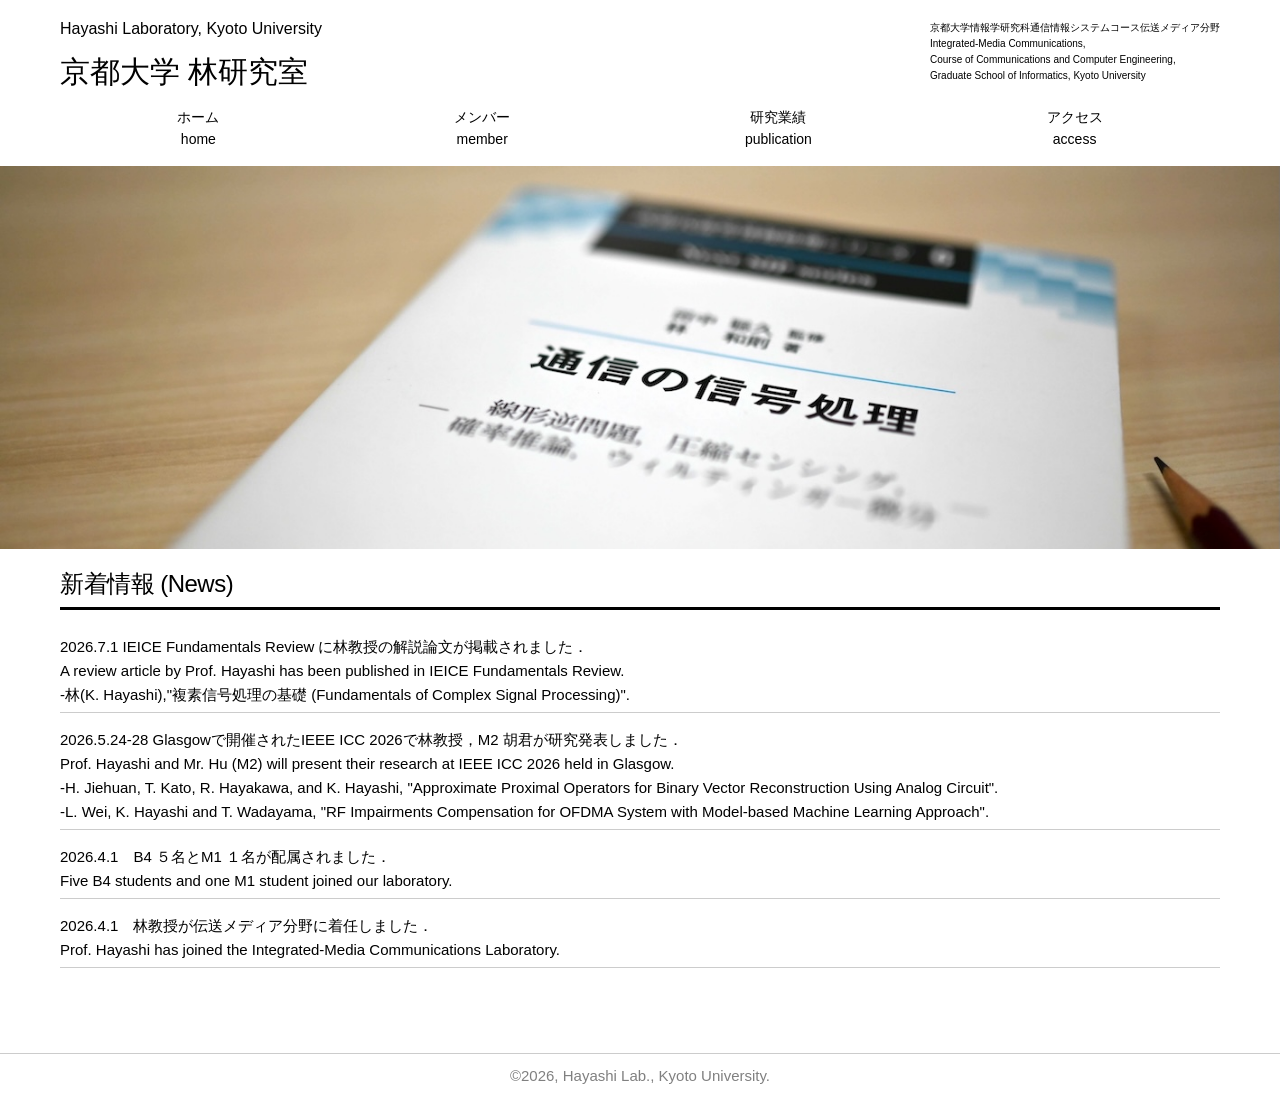
==== index.html @ a976cdf7 "Update index.html" ====
<!doctype html>
<html lang="ja">
  <head>
    <meta charset="UTF-8">
    <meta name="viewport" content="width=device-width, initial-scale=1">
    <title>林研究室</title>
    <link rel="canonical" href="https://popo-design.net/template/">
    <link rel="stylesheet" media="all" href="css/ress.min.css" />
    <link rel="stylesheet" media="all" href="css/style.css" />
    <script src="js/jquery-3.6.0.min.js"></script>
    <script src="js/style.js"></script>
    
	<!-- Favicon -->
    <link rel="icon" type="image/png" href="/img/favicon.png" />
	<link rel="apple-touch-icon" type="image/png" href="/img/favicon_180.png" />
  </head>
  <body>

    <header>    
      <div class="container">
	<div class="row">
	  <div class="col span-12">
	    <div class="head">
	                    <a href="index.html"><font size="3">Hayashi Laboratory, Kyoto University</font><BR>京都大学 林研究室</a>
	      <div class="telbox">京都大学情報学研究科通信情報システムコース伝送メディア分野<br>
		Integrated-Media Communications,<br>
		Course of Communications and Computer Engineering,<br>
		Graduate School of Informatics, Kyoto University</div>
	</div></div></div>
	<div class="row">
	  <div class="col span-12">
	    <nav>
              <div id="open"></div>
              <div id="close"></div>   
              <div id="navi">
		<ul>
		  <li><a href="index.html">ホーム<br>home</a></li>
		  <li><a href="member.html">メンバー<br>member</a></li>
		  <!--     <li><a href="research.html">研究テーマ</a></li> -->
		  <li><a href="publication.html">研究業績<br>publication</a></li>
		  <li><a href="access.html">アクセス<br>access</a></li>
		  <!--     <li><a href="student.html">学生の方へ</a></li> -->
		</ul>
              </div>
            </nav>
	  </div>
        </div>
      </div>
    </header>
    <div class="mainimg">
      <img src="img/mainimg.jpg" alt="メイン画像">
    </div>
    <main>
<div class="container">
<div class="row">
    <div class="col span-12">
    <div class="news">
      <h5>新着情報 (News)</h5>
		<ul>
			<li>2026.7.1 IEICE Fundamentals Review に林教授の解説論文が掲載されました．<BR>
			A review article by Prof. Hayashi has been published in IEICE Fundamentals Review.<BR>
			-林(K. Hayashi),<a href="https://www.jstage.jst.go.jp/article/essfr/20/1/20_24/_article/-char/ja">"複素信号処理の基礎 (Fundamentals of Complex Signal Processing)"</a>.<br></li>
			<li>2026.5.24-28 Glasgowで開催されたIEEE ICC 2026で林教授，M2 胡君が研究発表しました．<BR>
			Prof. Hayashi and Mr. Hu (M2) will present their research at IEEE ICC 2026 held in Glasgow.<BR>
			-H. Jiehuan, T. Kato, R. Hayakawa, and K. Hayashi, "Approximate Proximal Operators for Binary Vector Reconstruction Using Analog Circuit".<BR>
			-L. Wei, K. Hayashi and T. Wadayama, "RF Impairments Compensation for OFDMA System with Model-based Machine Learning Approach".</li>
			<li>2026.4.1　B4 ５名とM1 １名が配属されました．<BR>
			  Five B4 students and one M1 student joined our laboratory.</li>
			<li>2026.4.1　林教授が伝送メディア分野に着任しました．<BR>
			  Prof. Hayashi has joined the Integrated-Media Communications Laboratory.</li>
		</ul>	
		</div>
    </div>
    </div>    
        </div>
    </main>
<!--
    <footer>
      <div class="container">
<div class="row">
  <div class="col span-4">

    <h5>フッター１</h5>
        <p>ここにSNSやテキストなどが入ります。SNSやテキストなどが入ります。</p>
    </div>
    <div class="col span-4">
        <h5>フッター２</h5>
        <p>ここにSNSやテキストなどが入ります。SNSやテキストなどが入ります。</p>
    </div>
    <div class="col span-4">
        <h5>フッター３</h5>
        <p>ここにSNSやテキストなどが入ります。SNSやテキストなどが入ります。</p>
    </div>
        </div>
</div>
    </footer>
-->
    <div class="copyright">
      <div class="container">
	<div class="row">
	  <div class="col">
	    ©2026, Hayashi Lab., Kyoto University.
	  </div>    
        </div>
      </div>
    </div>
<p id="pagetop"><a href="#">TOP</a></p>    
</body>
</html>
---- css/ress.min.css ----
/*!
 * ress.css • v1.2.2
 * MIT License
 * github.com/filipelinhares/ress
 */html{box-sizing:border-box;overflow-y:scroll;-webkit-text-size-adjust:100%}*,:after,:before{background-repeat:no-repeat;box-sizing:inherit}:after,:before{text-decoration:inherit;vertical-align:inherit}*{padding:0;margin:0}audio:not([controls]){display:none;height:0}hr{overflow:visible}article,aside,details,figcaption,figure,footer,header,main,menu,nav,section,summary{display:block}summary{display:list-item}small{font-size:80%}[hidden],template{display:none}abbr[title]{border-bottom:1px dotted;text-decoration:none}a{background-color:transparent;-webkit-text-decoration-skip:objects}a:active,a:hover{outline-width:0}code,kbd,pre,samp{font-family:monospace,monospace}b,strong{font-weight:bolder}dfn{font-style:italic}mark{background-color:#ff0;color:#000}sub,sup{font-size:75%;line-height:0;position:relative;vertical-align:baseline}sub{bottom:-.25em}sup{top:-.5em}input{border-radius:0}[role=button],[type=button],[type=reset],[type=submit],button{cursor:pointer}[disabled]{cursor:default}[type=number]{width:auto}[type=search]{-webkit-appearance:textfield}[type=search]::-webkit-search-cancel-button,[type=search]::-webkit-search-decoration{-webkit-appearance:none}textarea{overflow:auto;resize:vertical}button,input,optgroup,select,textarea{font:inherit}optgroup{font-weight:700}button{overflow:visible}[type=button]::-moz-focus-inner,[type=reset]::-moz-focus-inner,[type=submit]::-moz-focus-inner,button::-moz-focus-inner{border-style:0;padding:0}[type=button]::-moz-focus-inner,[type=reset]::-moz-focus-inner,[type=submit]::-moz-focus-inner,button:-moz-focusring{outline:1px dotted ButtonText}[type=reset],[type=submit],button,html [type=button]{-webkit-appearance:button}button,select{text-transform:none}button,input,select,textarea{background-color:transparent;border-style:none;color:inherit}select{-moz-appearance:none;-webkit-appearance:none}select::-ms-expand{display:none}select::-ms-value{color:currentColor}legend{border:0;color:inherit;display:table;max-width:100%;white-space:normal}::-webkit-file-upload-button{-webkit-appearance:button;font:inherit}[type=search]{-webkit-appearance:textfield;outline-offset:-2px}img{border-style:none}progress{vertical-align:baseline}svg:not(:root){overflow:hidden}audio,canvas,progress,video{display:inline-block}@media screen{[hidden~=screen]{display:inherit}[hidden~=screen]:not(:active):not(:focus):not(:target){position:absolute!important;clip:rect(0 0 0 0)!important}}[aria-busy=true]{cursor:progress}[aria-controls]{cursor:pointer}[aria-disabled]{cursor:default}::-moz-selection{background-color:#b3d4fc;color:#000;text-shadow:none}::selection{background-color:#b3d4fc;color:#000;text-shadow:none}
---- css/style.css ----
@charset "UTF-8";
@import url("grid.css");

:root { /* 色変更される場合は、#以降のカラーコードを変更してください IE非対応 */
    --base-color: #000;
    --link-color: #000;
    --linkhover-color: #999;
    --back-color: #f7f7f7;
    --border-color: #ccc;
    --white-color: #fff;
}

img {
	max-width:100%;
	height: auto;/*高さ自動*/
}
/*オリジナルのリンクのブロック表示デフォルトをコメントアウト
a {
    display:block;
    color: var(--link-color);
    text-decoration-line: none;
}*/

/*代わりにインラインをデフォルト*/
a {
    color: var(--link-color);
    text-decoration-line: none;
}
.head a,
nav li a,
#pagetop a {
    display: block;
}

a:hover { 
    color: var(--linkhover-color);
}
a img {
    margin-bottom: 1.0rem;
}
a img:hover {
	opacity: 0.8;
}
.underline {
	border-bottom: 2px solid var(--base-color);
	padding-bottom: 0.5rem;
	font-size:1.7rem;
}

.underline ol {
	font-size:1rem;
}

/*ヘッダー
-------------------------------------*/
.head {
	display: flex;
	flex-direction: row;
	font-size: 3.0rem;
	padding: 0 0 1rem 0;
}

.head h1 { 
    padding: 1rem 0;
}

.telbox {
	margin-left: auto;
	font-size: 1.0rem;
	padding: 2rem 0 0 0;
}
nav ul {
	display: flex;
    flex-direction: row;
    justify-content: space-around;
    list-style: none;
	margin-bottom: 0.5rem;
}
nav li {
    display: block;
    flex: 1 0 auto;
}
nav li a {
    text-decoration: none;
    text-align: center;
    font-size: 1.4rem;
}
nav a:hover {
    background-color: var(--back-color);   
}
nav a {
    padding: 0rem;
}

@media screen and (min-width: 769px){
/* PC時はMENUボタンを非表示 */
#open,#close {
    display: none !important;
}

#navi {
    display: block !important;
}
}

@media screen and (max-width: 768px){
.head {
	flex-direction: column;
    text-align: left;
    margin-bottom: 20px;
}
.telbox {
	margin-left: 0;
	text-align: center;
}
.head #open,#close  {
    position: absolute;
    top: 28px;
    right: 12px;
    }
nav ul {
	flex-direction: column;
}

nav li {
	padding-top: 0;
	border-bottom: 1px solid var(--border-color);
	margin-bottom: 0;
}
/* スマホ時はMENUボタンを表示 */
#open {
    display: block;
    background: url(../img/button.png);
    background-repeat: no-repeat;
    background-size: contain;
    width: 50px;
    height: 50px;
    border: none;
    position: absolute;
    top: 20px;
    right: 12px;
}
#close  {
    display: block;
    background: url(../img/button2.png);
    background-repeat: no-repeat;
    background-size: contain;
    width: 50px;
    height: 50px;
    border: none;
    position: absolute;
    top: 20px;
    right: 12px;
}
/* スマホ時はメニューを非表示 */
#navi {
    display: none;
}
}

/*メイン画像
-------------------------------------*/
.mainimg img {
	width: 100vw;
}

/*顔画像
-------------------------------------*/
.faceimg img {
	margin-left: auto;
	width: 10%;
}

/*メインコンテンツ
-------------------------------------*/
main {
    margin: 1rem 0 6rem 0;
}

/*新着情報
-------------------------------------*/
.news h5 {
    border-bottom: 3px solid var(--base-color);
    padding-bottom: 0.5rem;
}
.news li {
    list-style-type: none;
	border-bottom: 1px solid var(--border-color);
	font-size: 1.5rem;
	padding: 0.5rem 0;
}
/*追加した箇所　リンクが独立行にならないようにする*/
.news a {
    display: inline;
}

/*フッター
-------------------------------------*/
footer {
    background-color: var(--back-color);
    padding: 5rem 0;
}
footer h5 {
    border-bottom: 3px solid var(--border-color);
}

/*コピーライト
-------------------------------------*/
.copyright {
    border-top: 1px solid var(--border-color);
    text-align: center;
    padding: 1rem 0;
    color: gray;
    font-size: 1.5rem;
    background-color: var(--white-color);
}
.copyright a {
    color: var(--base-color);
    text-decoration: none;
	display: inline-block;
}

/*ページトップへ戻るボタン
-------------------------------------*/
#pagetop {
    position: fixed;
    bottom: 15px;
    right: 15px;
}
#pagetop a {
    display: block;
    background-color: var(--base-color);
    color: var(--white-color);
    width: 50px;
    padding: 10px 5px;
    text-align: center;
}
#pagetop a:hover {
    background-color: var(--link-color);
}
/*パンくずリスト
-----------------------------------*/
.breadcrumb {
    margin: 0 0 1em 0;
    padding: 0;	
}
.breadcrumb li {
    list-style-type: none;
}
.breadcrumb li a {
    display: inline-block;
    color: var(--link-color);
}
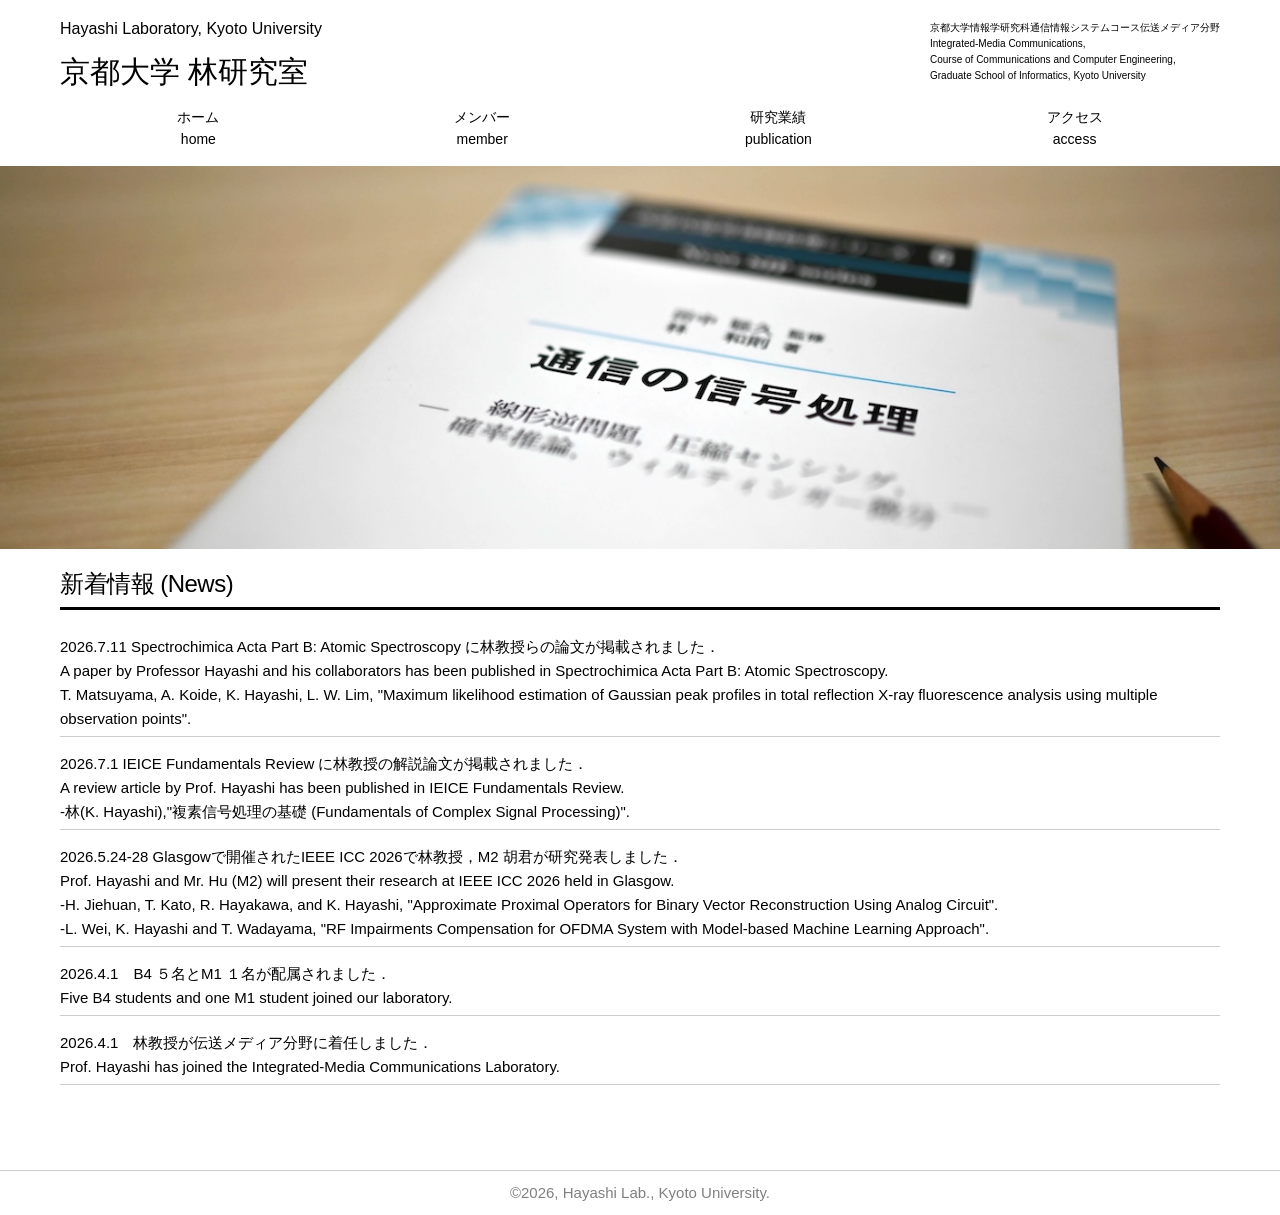
==== commit a8da6cc0: "Update index.html" ====
--- a/index.html
+++ b/index.html
@@ -57,6 +57,9 @@
     <div class="news">
       <h5>新着情報 (News)</h5>
 		<ul>
+			<li>2026.7.11 Spectrochimica Acta Part B: Atomic Spectroscopy に林教授らの論文が掲載されました．<BR>
+			A paper by Professor Hayashi and his collaborators has been published in Spectrochimica Acta Part B: Atomic Spectroscopy.<BR>
+			T. Matsuyama, A. Koide, K. Hayashi, L. W. Lim,<a href="https://authors.elsevier.com/c/1nP~X24~mQC4E4"> "Maximum likelihood estimation of Gaussian peak profiles in total reflection X-ray fluorescence analysis using multiple observation points"</a>.<br></li>
 			<li>2026.7.1 IEICE Fundamentals Review に林教授の解説論文が掲載されました．<BR>
 			A review article by Prof. Hayashi has been published in IEICE Fundamentals Review.<BR>
 			-林(K. Hayashi),<a href="https://www.jstage.jst.go.jp/article/essfr/20/1/20_24/_article/-char/ja">"複素信号処理の基礎 (Fundamentals of Complex Signal Processing)"</a>.<br></li>
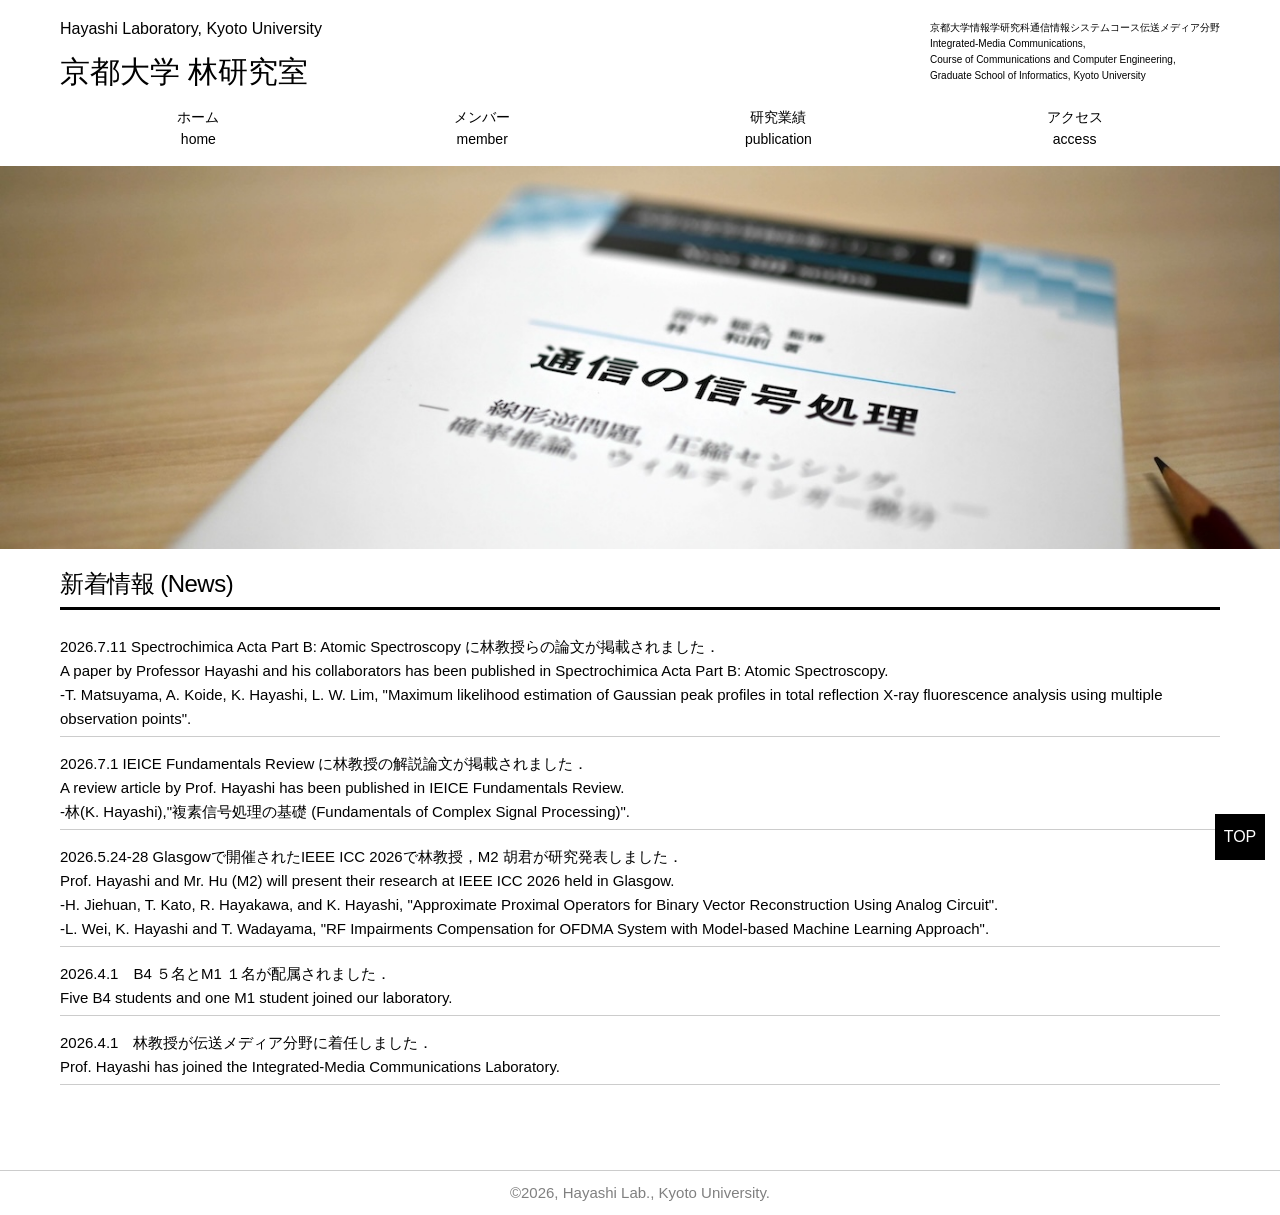
==== commit 84f7af9c: "Update index.html" ====
--- a/index.html
+++ b/index.html
@@ -59,7 +59,7 @@
 		<ul>
 			<li>2026.7.11 Spectrochimica Acta Part B: Atomic Spectroscopy に林教授らの論文が掲載されました．<BR>
 			A paper by Professor Hayashi and his collaborators has been published in Spectrochimica Acta Part B: Atomic Spectroscopy.<BR>
-			T. Matsuyama, A. Koide, K. Hayashi, L. W. Lim,<a href="https://authors.elsevier.com/c/1nP~X24~mQC4E4"> "Maximum likelihood estimation of Gaussian peak profiles in total reflection X-ray fluorescence analysis using multiple observation points"</a>.<br></li>
+			-T. Matsuyama, A. Koide, K. Hayashi, L. W. Lim,<a href="https://authors.elsevier.com/c/1nP~X24~mQC4E4"> "Maximum likelihood estimation of Gaussian peak profiles in total reflection X-ray fluorescence analysis using multiple observation points"</a>.<br></li>
 			<li>2026.7.1 IEICE Fundamentals Review に林教授の解説論文が掲載されました．<BR>
 			A review article by Prof. Hayashi has been published in IEICE Fundamentals Review.<BR>
 			-林(K. Hayashi),<a href="https://www.jstage.jst.go.jp/article/essfr/20/1/20_24/_article/-char/ja">"複素信号処理の基礎 (Fundamentals of Complex Signal Processing)"</a>.<br></li>
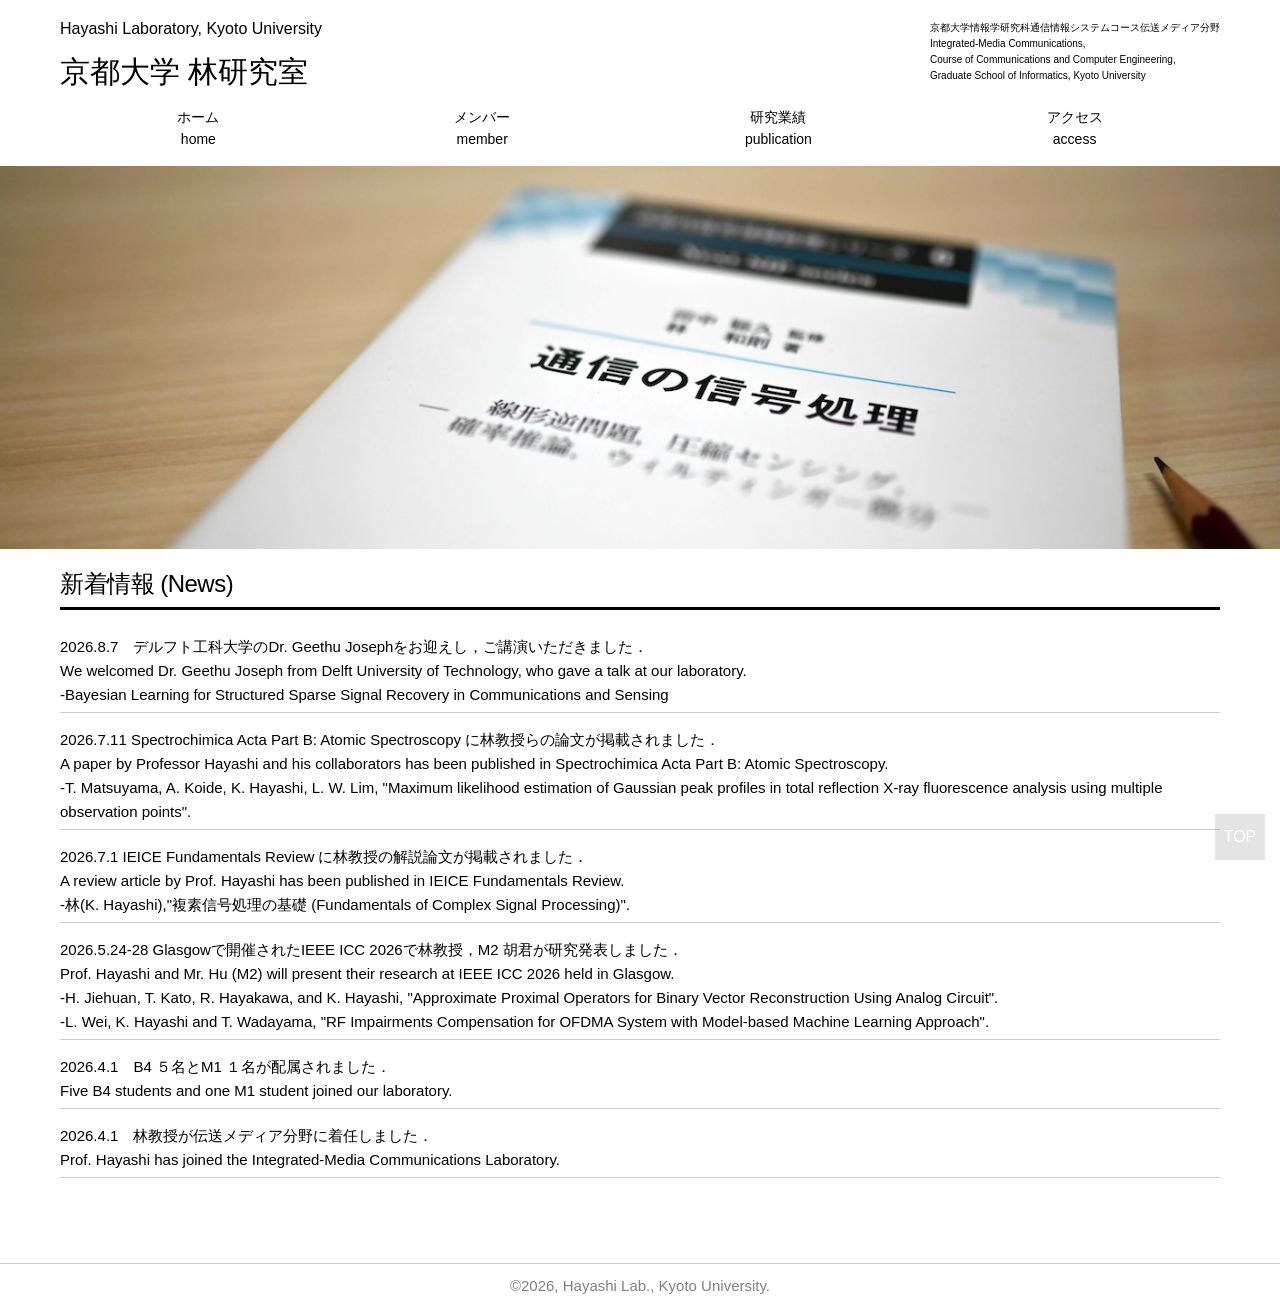
==== commit ae456b3f: "Update index.html" ====
--- a/index.html
+++ b/index.html
@@ -57,6 +57,9 @@
     <div class="news">
       <h5>新着情報 (News)</h5>
 		<ul>
+			<li>2026.8.7　デルフト工科大学のDr. Geethu Josephをお迎えし，ご講演いただきました．<BR>
+			  We welcomed Dr. Geethu Joseph from Delft University of Technology, who gave a talk at our laboratory.<BR>
+			-Bayesian Learning for Structured Sparse Signal Recovery in Communications and Sensing</li>
 			<li>2026.7.11 Spectrochimica Acta Part B: Atomic Spectroscopy に林教授らの論文が掲載されました．<BR>
 			A paper by Professor Hayashi and his collaborators has been published in Spectrochimica Acta Part B: Atomic Spectroscopy.<BR>
 			-T. Matsuyama, A. Koide, K. Hayashi, L. W. Lim,<a href="https://authors.elsevier.com/c/1nP~X24~mQC4E4"> "Maximum likelihood estimation of Gaussian peak profiles in total reflection X-ray fluorescence analysis using multiple observation points"</a>.<br></li>
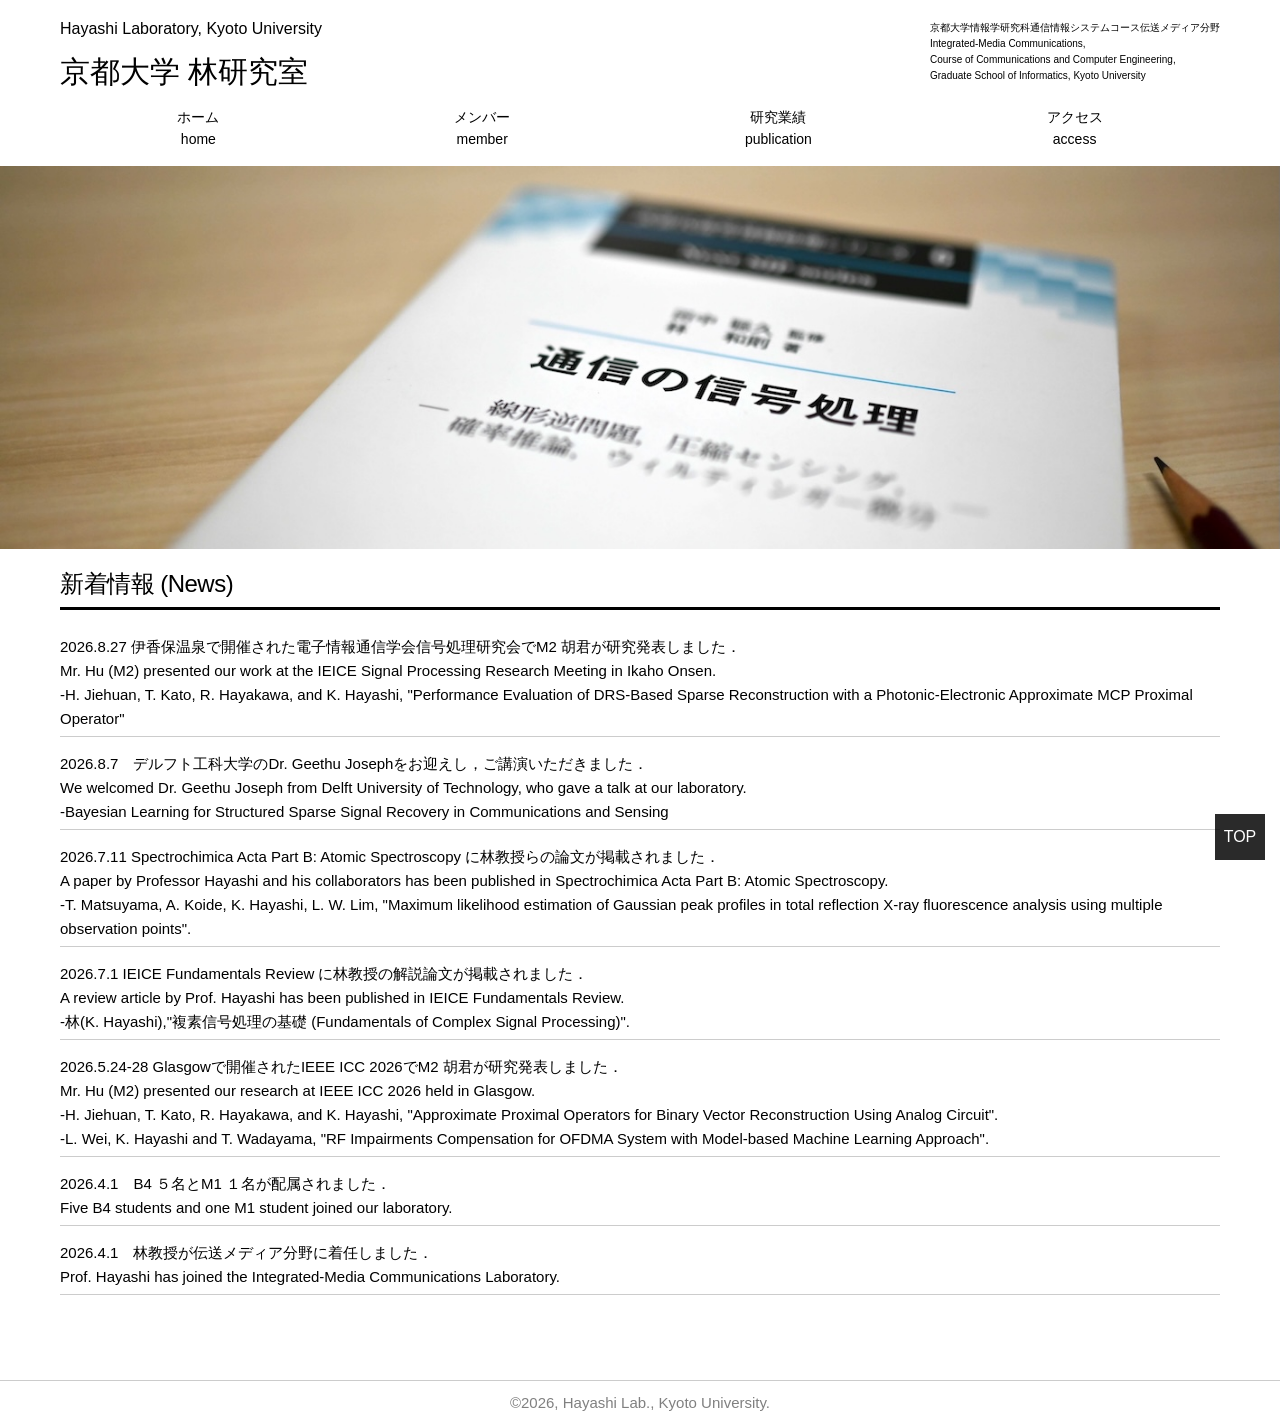
==== commit e283de01: "Update index.html" ====
--- a/index.html
+++ b/index.html
@@ -57,6 +57,10 @@
     <div class="news">
       <h5>新着情報 (News)</h5>
 		<ul>
+			<li>2026.8.27 伊香保温泉で開催された電子情報通信学会信号処理研究会でM2 胡君が研究発表しました．<BR>
+			Mr. Hu (M2) presented our work at the IEICE Signal Processing Research Meeting in Ikaho Onsen.<BR>
+			-H. Jiehuan, T. Kato, R. Hayakawa, and K. Hayashi, "Performance Evaluation of DRS-Based Sparse Reconstruction with a Photonic-Electronic Approximate MCP Proximal Operator" 
+			</li>
 			<li>2026.8.7　デルフト工科大学のDr. Geethu Josephをお迎えし，ご講演いただきました．<BR>
 			  We welcomed Dr. Geethu Joseph from Delft University of Technology, who gave a talk at our laboratory.<BR>
 			-Bayesian Learning for Structured Sparse Signal Recovery in Communications and Sensing</li>
@@ -66,8 +70,8 @@
 			<li>2026.7.1 IEICE Fundamentals Review に林教授の解説論文が掲載されました．<BR>
 			A review article by Prof. Hayashi has been published in IEICE Fundamentals Review.<BR>
 			-林(K. Hayashi),<a href="https://www.jstage.jst.go.jp/article/essfr/20/1/20_24/_article/-char/ja">"複素信号処理の基礎 (Fundamentals of Complex Signal Processing)"</a>.<br></li>
-			<li>2026.5.24-28 Glasgowで開催されたIEEE ICC 2026で林教授，M2 胡君が研究発表しました．<BR>
-			Prof. Hayashi and Mr. Hu (M2) will present their research at IEEE ICC 2026 held in Glasgow.<BR>
+			<li>2026.5.24-28 Glasgowで開催されたIEEE ICC 2026でM2 胡君が研究発表しました．<BR>
+			Mr. Hu (M2) presented our research at IEEE ICC 2026 held in Glasgow.<BR>
 			-H. Jiehuan, T. Kato, R. Hayakawa, and K. Hayashi, "Approximate Proximal Operators for Binary Vector Reconstruction Using Analog Circuit".<BR>
 			-L. Wei, K. Hayashi and T. Wadayama, "RF Impairments Compensation for OFDMA System with Model-based Machine Learning Approach".</li>
 			<li>2026.4.1　B4 ５名とM1 １名が配属されました．<BR>
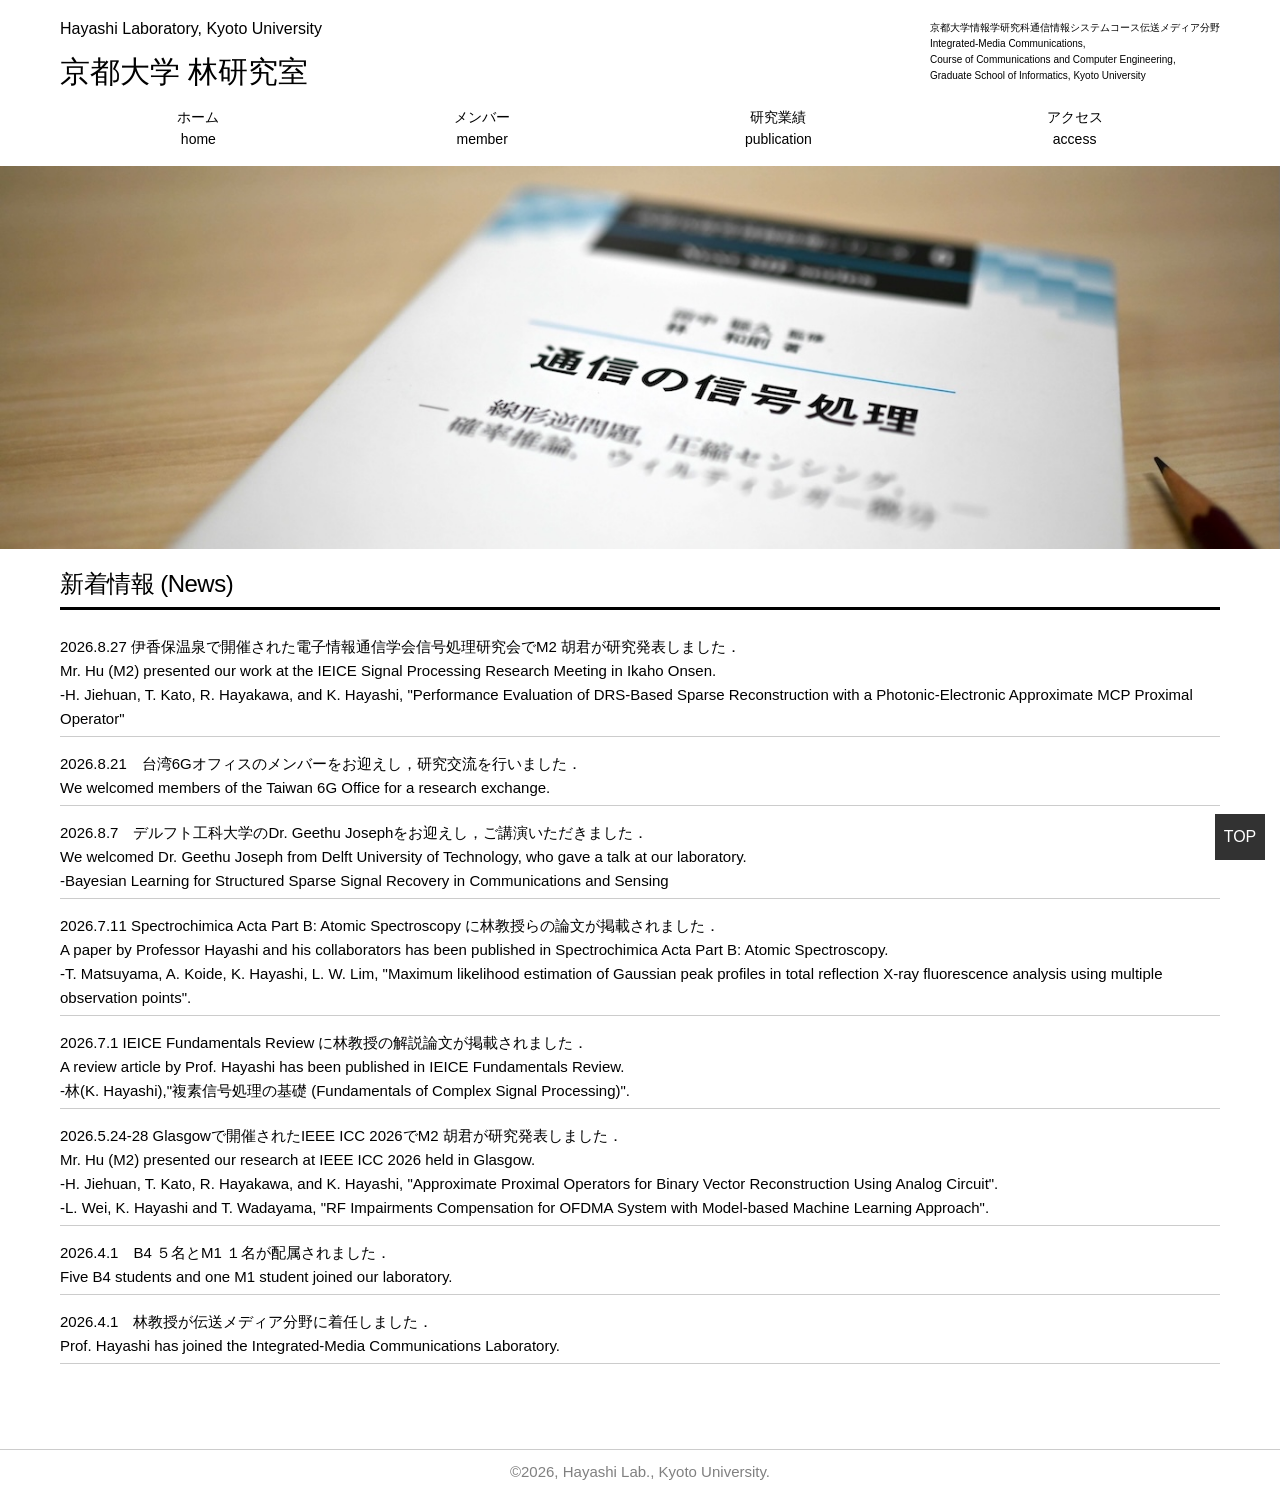
==== commit da424dc2: "Update index.html" ====
--- a/index.html
+++ b/index.html
@@ -61,8 +61,10 @@
 			Mr. Hu (M2) presented our work at the IEICE Signal Processing Research Meeting in Ikaho Onsen.<BR>
 			-H. Jiehuan, T. Kato, R. Hayakawa, and K. Hayashi, "Performance Evaluation of DRS-Based Sparse Reconstruction with a Photonic-Electronic Approximate MCP Proximal Operator" 
 			</li>
+			<li>2026.8.21　台湾6Gオフィスのメンバーをお迎えし，研究交流を行いました．<BR>
+			We welcomed members of the Taiwan 6G Office for a research exchange.<BR>
 			<li>2026.8.7　デルフト工科大学のDr. Geethu Josephをお迎えし，ご講演いただきました．<BR>
-			  We welcomed Dr. Geethu Joseph from Delft University of Technology, who gave a talk at our laboratory.<BR>
+			We welcomed Dr. Geethu Joseph from Delft University of Technology, who gave a talk at our laboratory.<BR>
 			-Bayesian Learning for Structured Sparse Signal Recovery in Communications and Sensing</li>
 			<li>2026.7.11 Spectrochimica Acta Part B: Atomic Spectroscopy に林教授らの論文が掲載されました．<BR>
 			A paper by Professor Hayashi and his collaborators has been published in Spectrochimica Acta Part B: Atomic Spectroscopy.<BR>
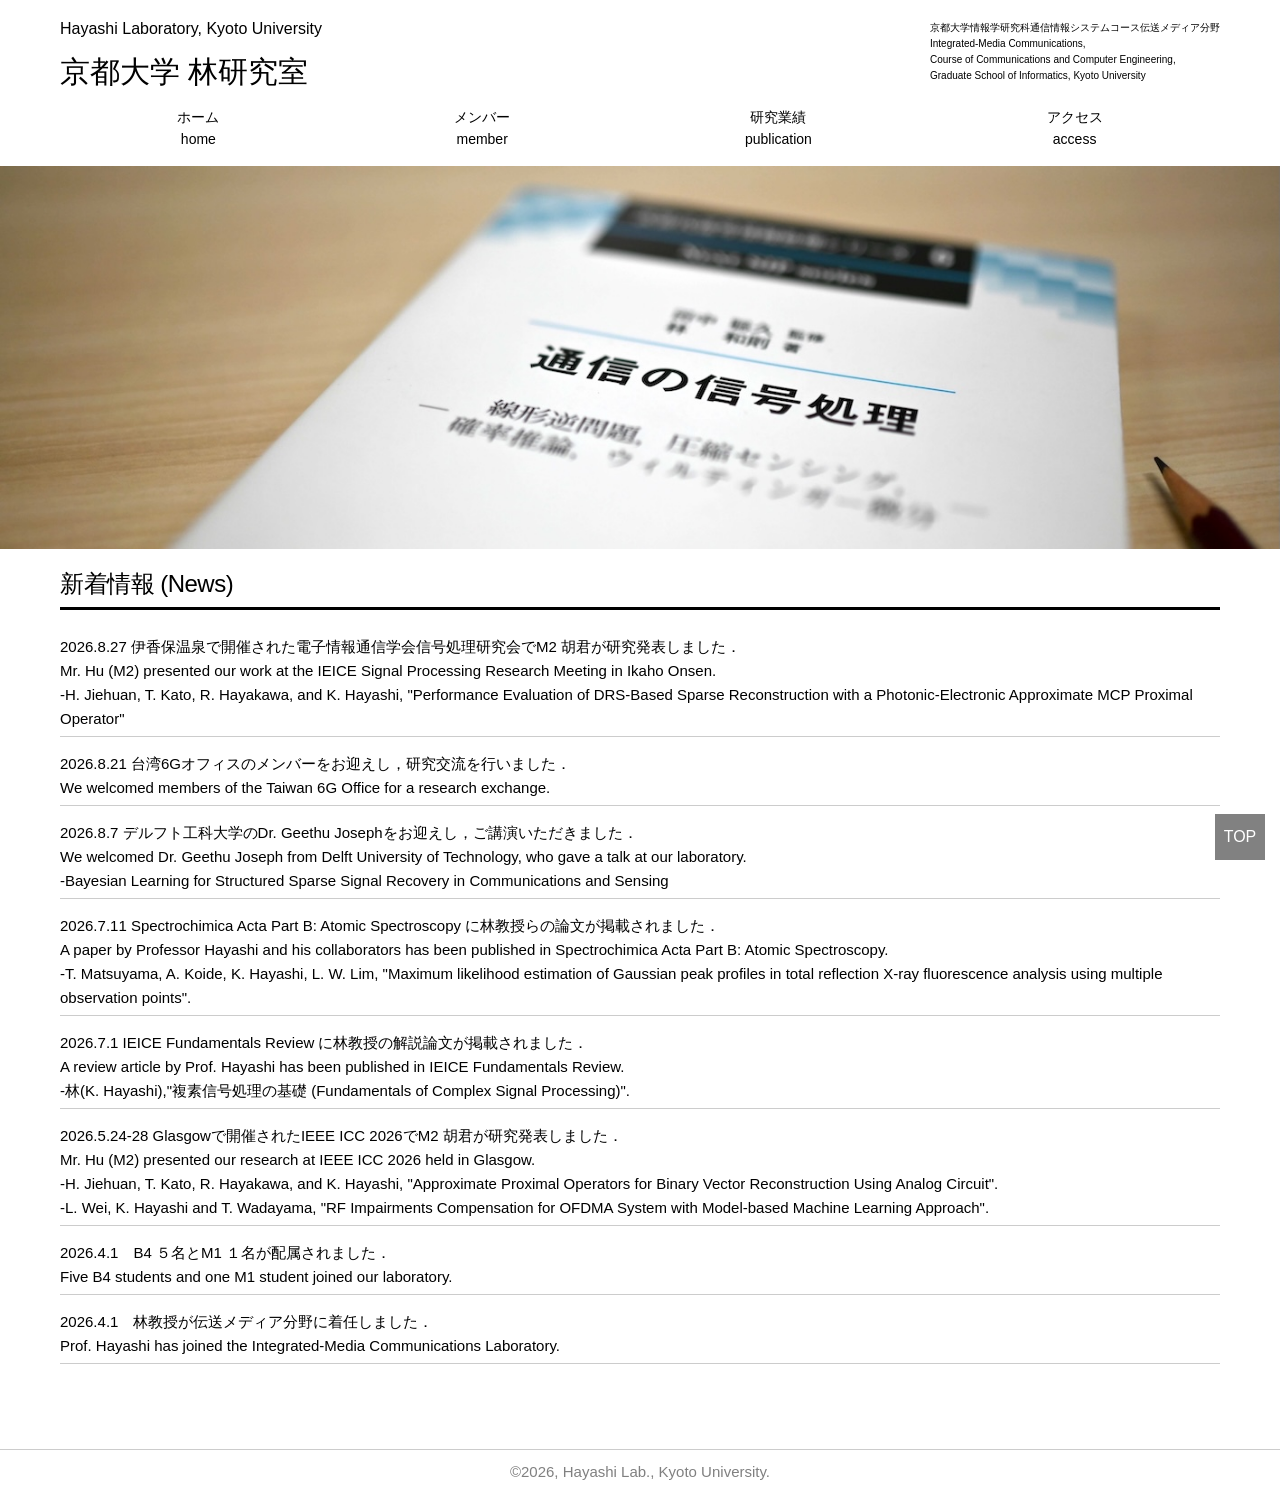
==== commit a96b2a80: "Update index.html" ====
--- a/index.html
+++ b/index.html
@@ -61,9 +61,9 @@
 			Mr. Hu (M2) presented our work at the IEICE Signal Processing Research Meeting in Ikaho Onsen.<BR>
 			-H. Jiehuan, T. Kato, R. Hayakawa, and K. Hayashi, "Performance Evaluation of DRS-Based Sparse Reconstruction with a Photonic-Electronic Approximate MCP Proximal Operator" 
 			</li>
-			<li>2026.8.21　台湾6Gオフィスのメンバーをお迎えし，研究交流を行いました．<BR>
+			<li>2026.8.21 台湾6Gオフィスのメンバーをお迎えし，研究交流を行いました．<BR>
 			We welcomed members of the Taiwan 6G Office for a research exchange.<BR>
-			<li>2026.8.7　デルフト工科大学のDr. Geethu Josephをお迎えし，ご講演いただきました．<BR>
+			<li>2026.8.7 デルフト工科大学のDr. Geethu Josephをお迎えし，ご講演いただきました．<BR>
 			We welcomed Dr. Geethu Joseph from Delft University of Technology, who gave a talk at our laboratory.<BR>
 			-Bayesian Learning for Structured Sparse Signal Recovery in Communications and Sensing</li>
 			<li>2026.7.11 Spectrochimica Acta Part B: Atomic Spectroscopy に林教授らの論文が掲載されました．<BR>
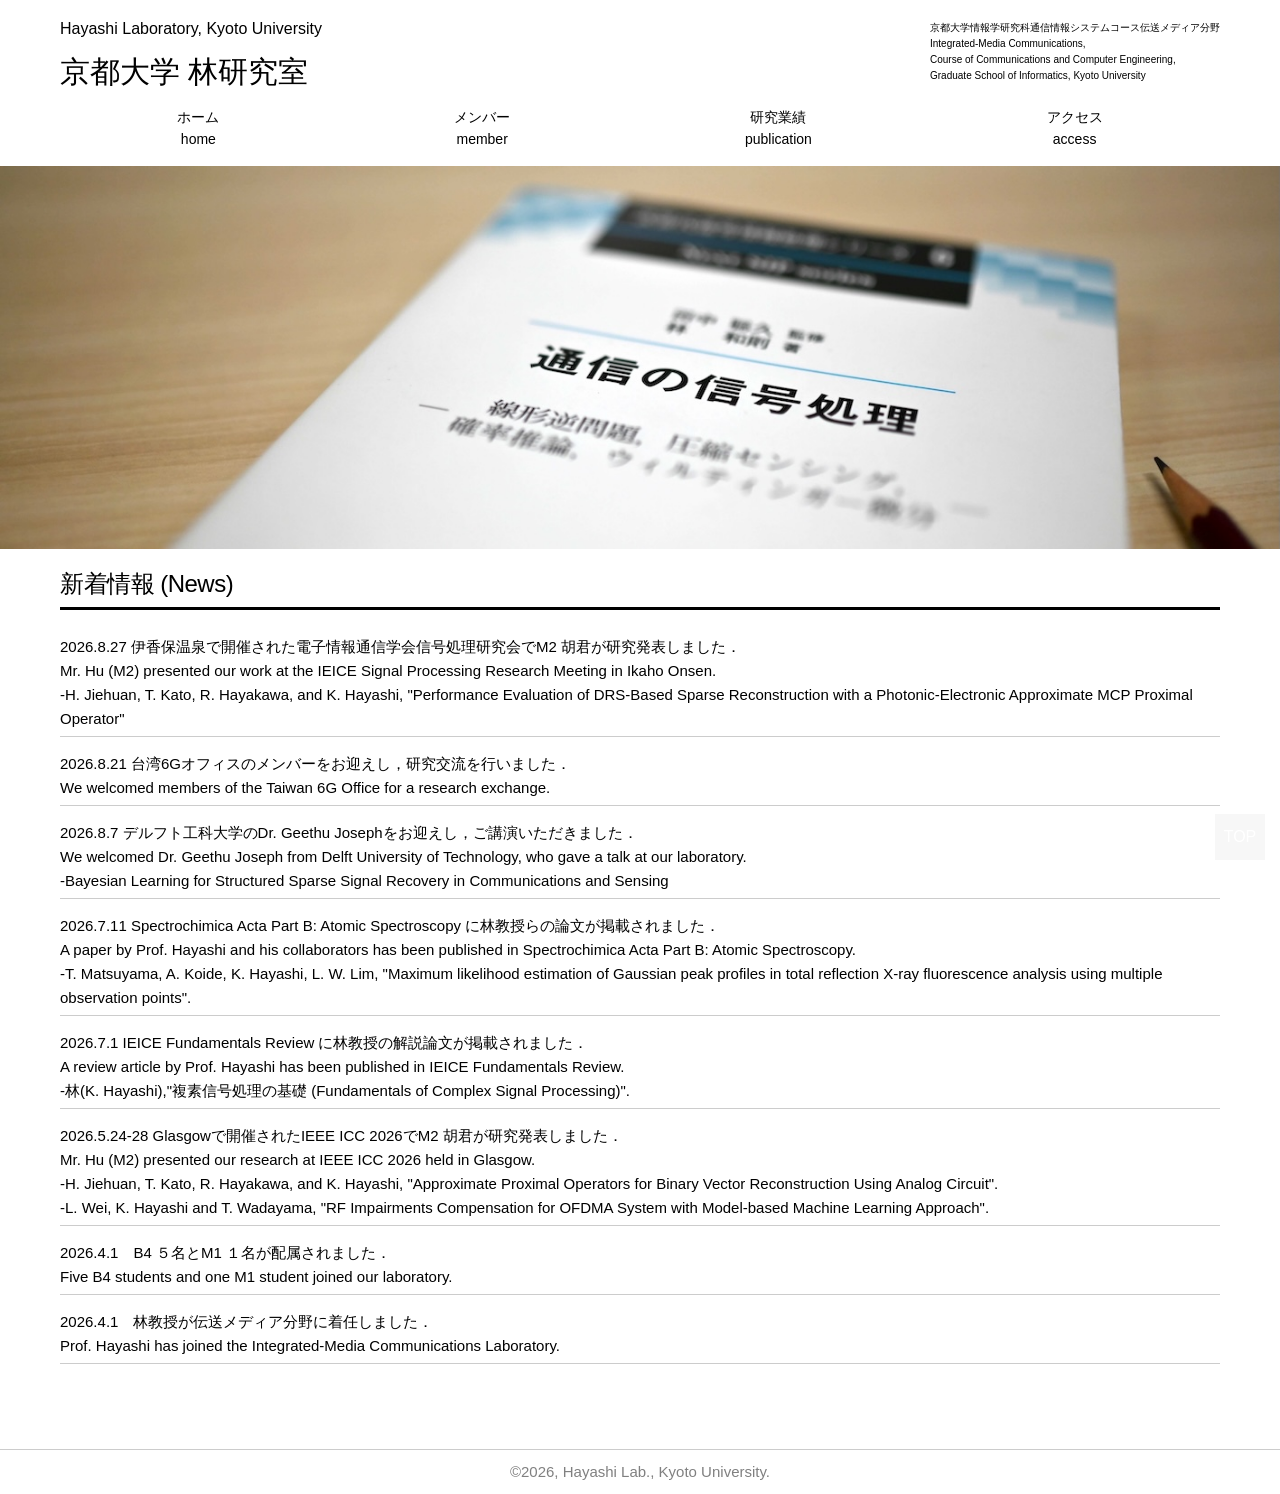
==== commit 45647e14: "Update index.html" ====
--- a/index.html
+++ b/index.html
@@ -67,7 +67,7 @@
 			We welcomed Dr. Geethu Joseph from Delft University of Technology, who gave a talk at our laboratory.<BR>
 			-Bayesian Learning for Structured Sparse Signal Recovery in Communications and Sensing</li>
 			<li>2026.7.11 Spectrochimica Acta Part B: Atomic Spectroscopy に林教授らの論文が掲載されました．<BR>
-			A paper by Professor Hayashi and his collaborators has been published in Spectrochimica Acta Part B: Atomic Spectroscopy.<BR>
+			A paper by Prof. Hayashi and his collaborators has been published in Spectrochimica Acta Part B: Atomic Spectroscopy.<BR>
 			-T. Matsuyama, A. Koide, K. Hayashi, L. W. Lim,<a href="https://authors.elsevier.com/c/1nP~X24~mQC4E4"> "Maximum likelihood estimation of Gaussian peak profiles in total reflection X-ray fluorescence analysis using multiple observation points"</a>.<br></li>
 			<li>2026.7.1 IEICE Fundamentals Review に林教授の解説論文が掲載されました．<BR>
 			A review article by Prof. Hayashi has been published in IEICE Fundamentals Review.<BR>
